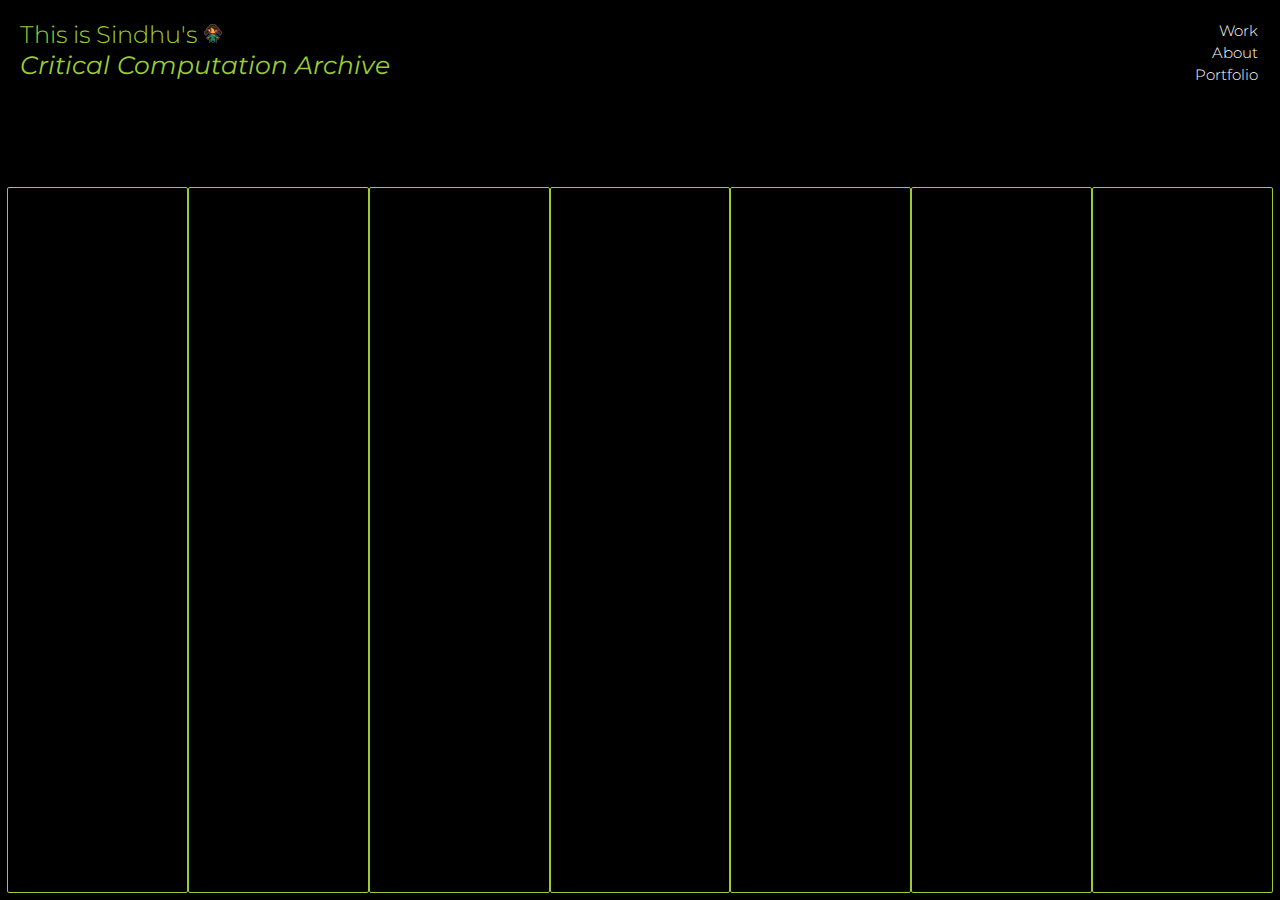
==== index.html @ bca5d448 "first commit" ====
<!DOCTYPE html>
<html lang="en">
<head>
    <meta charset="UTF-8">
    <meta name="viewport" content="width=device-width, initial-scale=1.0">
    <title>Sindhu's CC Portfolio</title>
    <link rel="stylesheet" href="style.css">
    <link rel="preconnect" href="https://fonts.googleapis.com">
<link rel="preconnect" href="https://fonts.gstatic.com" crossorigin>
<link href="https://fonts.googleapis.com/css2?family=Montserrat:ital,wght@0,100..900;1,100..900&family=Pixelify+Sans:wght@400..700&family=Poppins:ital,wght@0,300;0,400;0,500;0,600;0,700;1,300;1,400;1,500;1,600;1,700&display=swap" rel="stylesheet">
</head>
<body>
    
    <header>
        <div class="container">
            
            <div class="headhalf">
                This is Sindhu's <img src="piskel.png"><br> <!-- Break the line here -->
                <div class="head1">Critical Computation Archive</div>
            </div>
            <nav>
                <ul>
                    <li><a href="index.html">Work</a></li>
                    <li><a href="aboutme.html">About</a></li>
                    <li><a href="https://sindhukruttiventi.webflow.io/">Portfolio</a></li>
                </ul>
            </nav>
        </div>
    </header>
      
    <div class="card">
        <p class="">
            <span><a href=" project1.html"> Lost & Found
                
            </a></span>
        </p>
        <p>
            <span><a href=" project2.html"> Face Generator</a></span>
        </p>
        <p>
            <span><a href=" project3.html"> Experimental Clock</a></span>
        </p>
        <p>
            <span><a href=" project4.html"> Exquisite Corpse</a></span>
        </p>
        <p>
            <span><a href=" project5.html"> Optical Illusion</a></span>
        </p>
        <p>
            <span><a href=" project6.html"> Data Portrait</a></span>
        </p>
        <p>
            <span><a href=" project7.html"> Autobiographical Game</a></span>
        </p>
    </div>
   
  
  
    
</body>
</html>
---- style.css ----
* {
    box-sizing: border-box;
    margin: 0;
    padding: 0;
}

body {
    background-color: black;
    font-family: "Montserrat";
    color: white;
    font-size: 14pt;
    padding: 10px;
    list-style-type: none;

  
}

.otherpages {
    font-size:12pt;

    padding: 50px;
}

header {
    padding: 10px;
    font-family: "Montserrat";
    color: yellowgreen; 
}

nav {
    display: flex;
    flex-direction: column; 
    align-items: flex-end;  
    margin-left: auto; 
}

nav ul {
    padding: 0;
    margin: 0;
    font-size: 11pt;
}

nav li {
    list-style: none;
}

nav li a {
    text-decoration: none;
    color: white;
    padding: 2px;
    text-align: right;
    font-weight: 300;
    display: block; 
}

nav li a:hover{
    color:yellowgreen;
}
.container {
    display: flex;
    flex-direction: row;
    justify-content: space-between; 
}

.headhalf {
    font-family: "Montserrat";
    font-weight: 300;
    
    font-size: 18pt;
    color: yellowgreen;
}

.head1 {
    font-style: italic;
    font-weight: 400;
    font-size: 19pt;
}


.card {
    position: absolute;
    top: 60%;
    left: 50%;
    transform: translate(-50%, -50%);
    width: 100%;
    height: 80%;
    display: flex;
    padding: .4em;
}

.card p {
    height: 100%;
    flex: 1;
    overflow: hidden;
    cursor: pointer;
    border-radius: 2px;
    transition: all .5s;
    background: black;
    border: 1px solid yellowgreen;
    display: flex;
    justify-content: center;
    align-items: center;
    min-height: 250px;
    width: 100%;
}

.card p a {
    text-decoration: none;
    color: black;
}

.card p a:visited {
    text-decoration: none;
    color: white;
}

.card p:hover {
    flex: 4;
    background-color: yellowgreen;
}

.card p span {
    min-width: 14em;
    padding: .5em;
    text-align: center;
    transform: rotate(-90deg);
    transition: all .5s;
    text-transform: uppercase;
    color: white;
    letter-spacing: .1em;
}

.card p:hover span {
    transform: rotate(0);
}


@media (max-width: 768px) {
    .card {
        top: 50%;
        height: auto; 
        width: 90%; 
        padding: .2em; 
    }

    .card p {
        min-height: 150px; 
        width: 100%;
        padding: .2em; 
    }

    .card p span {
        min-width: 8em; 
        font-size: 12px; 
    }
}


@media (max-width: 1024px) and (min-width: 768px) {
    .card {
        width: 80%; 
    }

    .card p {
        min-height: 200px; 
    }

    .card p span {
        min-width: 12em; 
        font-size: 14px; 
    }
}


.backbutton{
    font-weight: 200;
    font-size: 12pt;
    text-decoration: none;
    color:white;
}

.backbutton:hover{
    color:yellowgreen;
}

.projecttitle{
    font-size:30pt;
    font-weight: 600;
    padding-left:50px;
    padding-top: 20px;
    color:yellowgreen;
}

.box{
    display:flex;
    padding:50px;
    gap:50px;
}

.thebody{
    font-size: 11pt;
}

.thebody p {
    font-size: 14pt;
    font-weight: 600;
}
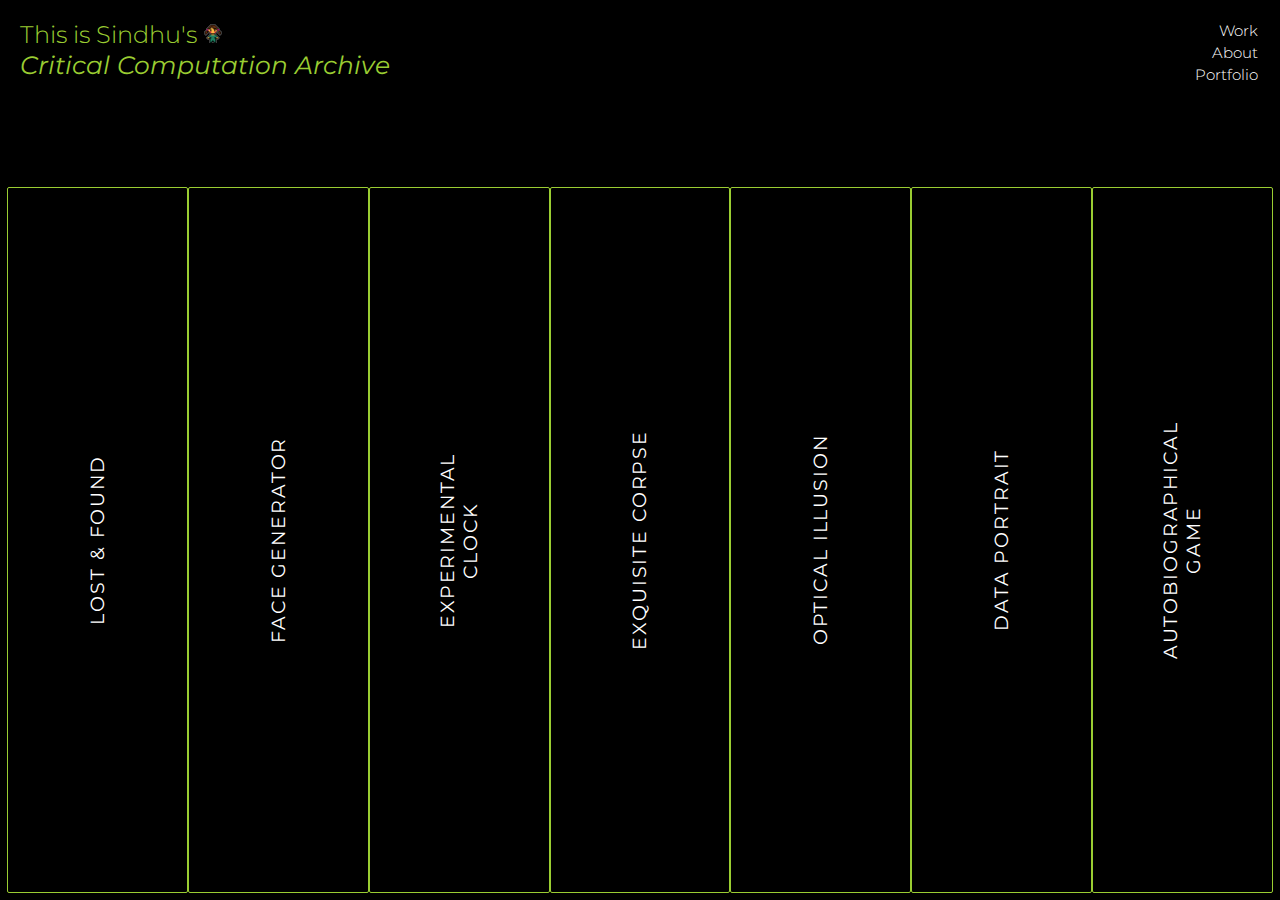
==== commit b607bf38: "second commit" ====
--- a/index.html
+++ b/index.html
@@ -1,4 +1,5 @@
-<!DOCTYPE html>
+<!-- I was having issues with embeding the sketch.js files. -->
+ <!DOCTYPE html> 
 <html lang="en">
 <head>
     <meta charset="UTF-8">
--- a/style.css
+++ b/style.css
@@ -86,6 +86,7 @@
     height: 80%;
     display: flex;
     padding: .4em;
+    color:white;
 }
 
 .card p {
@@ -102,11 +103,12 @@
     align-items: center;
     min-height: 250px;
     width: 100%;
+    color:white;
 }
 
 .card p a {
     text-decoration: none;
-    color: black;
+    color: white;
 }
 
 .card p a:visited {
@@ -195,6 +197,7 @@
     display:flex;
     padding:50px;
     gap:50px;
+    flex:1;
 }
 
 .thebody{
@@ -206,3 +209,12 @@
     font-weight: 600;
 }
 
+
+
+/* canvas {
+    position: relative;
+    width: 100%;
+    height: 400px;  
+    display: flex;
+    margin: auto;  
+} */
